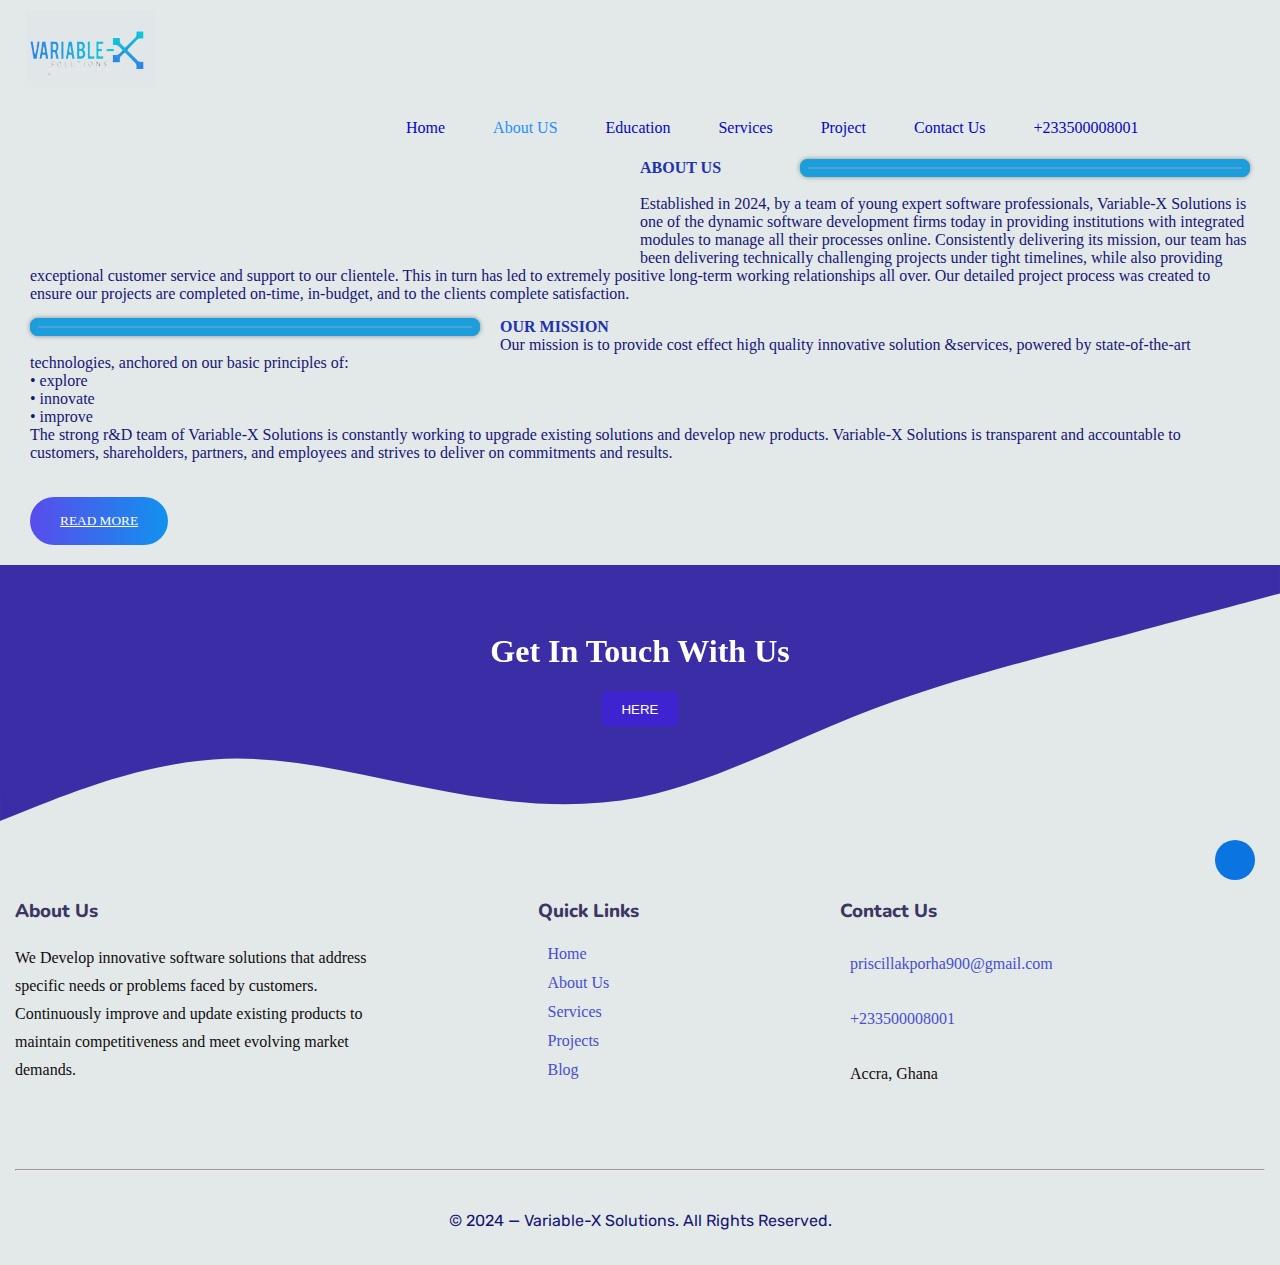
==== about.html @ bb6fa5d4 "Merge branch 'PrissyGIT:main' into main" ====
<!DOCTYPE html>
<html>

<head>
    <title>Variable-X Solutions</title>
    <meta charset="utf-8" />
    <meta name="viewport" content="width=device-width, initial-scale=1.0" />
    <!--/*font awesome icons*/-->
    <link type="text/css" rel="stylesheet" href="css/font-awesome.min.css" />

    <!--rubik font family -->
    <link href="https://fonts.googleapis.com/css2?family=Nunito:wght@400;700;800&family=Rubik:ital,wght@0,400;0,700;1,700&display=swap" rel="stylesheet">

    <!--custom css-->
    <link type="text/css" rel="stylesheet" href="css/style.css" />

    <!--media css-->
    <link type="text/css" rel="stylesheet" href="css/media.css" />

    <!--jquery ui files-->
    <link type="text/css" rel="stylesheet" href="css/jquery-ui.structure.min.css" />
    <link type="text/css" rel="stylesheet" href="css/jquery-ui.theme.min.css" />

    <!--owl carousel-->
    <link type="text/css" rel="stylesheet" href="css/owl.carousel.min.css" />
    <link type="text/css" rel="stylesheet" href="css/owl.theme.default.min.css" />


</head>

<body>

    <div id="arrow">
        <i class="fa fa-arrow-up" aria-hidden="true"></i>
    </div>

    <header id="home">
        <div class="container">
            <div class="top-bar">
                <div class="nav-col">
                    <div class="logo">
                        <img src="images/2.jpg" class="img-responsive" alt="logo" />
                    </div>
                    <!--logo-->
                 
                    <!--clear-->
                </div>
                <!--nav-col-->
                <div class="cnt-info-col">
                </div>
                <div class="clear"></div>
                <!--clear-->
            </div>
            <!--top-bar-->
        </div>
    </header>

    <section id="mobile-menu">
        <div class="container-mobile">
            <div class="mobile-logo">
                <img src="" class="img-responsive" alt="logo" />

                <div class="clear"></div>
                <!--clear-->
            </div>
            <!--nav-col-->
            <div class="cnt-info-col">
                <button type="button" id="toggle-bar"><i class="fa fa-bars"></i></button>
            </div>
            <div class="clear"></div>
            <!--clear-->
        </div>
    </section>

    <div class="menu">
        <a class="" href="index.html">Home</a>
        <a class="active" href="about.html">About US</a>
        <div class="dropdown">
            <a href="home.html" class="dropdown-btn">Education</a>
            <ul class="dropdown-content">
                <li><a href="home.html">Home</a></li>
                <li><a href="course.html">Courses</a></li>
                <li><a href="teacher.html">Teacher</a></li>
                <li><a href="contact.html">Contact</a></li>
            </ul>
        </div>
        <a href="service.html">Services</a>
        <a href="product.html">Project</a>
        <a href="#wave">Contact Us</a>
        <a href="tel:+233500008001">+233500008001</a>
    </div>

  

   

        <section id="why-choose-us">
            <div class="container">
                <div class="why-choose-col">
                    
                
                </div>
                <div class="container">
		
                    <div class="thumbanail right">
                        <img src="images/Best-Software-for-Entrepreneurs.jpg" alt="" />
                    </div>
                    <script src="https://cdn.lordicon.com/lordicon.js"></script>



                    
                    <h4>ABOUT US</h4>
                  <br>
                  <p>
                    
Established in 2024, by a team of young expert software professionals, Variable-X Solutions is one of the dynamic software development firms today in providing institutions with integrated modules to manage all their processes online. Consistently delivering its mission, our team has been delivering technically challenging projects under tight timelines, while also providing exceptional customer service and support to our clientele. This in turn has led to extremely positive long-term working relationships all over. Our
detailed project process was created to ensure our projects are completed on-time, in-budget, and to the clients complete satisfaction.
                  </p>
                    
                    <div class="thumbanail left">
                        <img src="images/Yazilim-Firmasi.jpg" alt="" />
                    </div>
                    
                    
                    <h4>OUR MISSION</h4>
                 <p>
                    Our mission is to provide cost effect high quality innovative solution &services, powered by
state-of-the-art technologies, anchored on our basic principles of:<br>
• explore <br>• innovate<br>
• improve<br>
The strong r&D team of Variable-X Solutions is constantly working to upgrade existing
solutions and develop new products. Variable-X Solutions is transparent and accountable
to customers, shareholders, partners, and employees and strives to deliver on commitments and results.
                 </p>
                 <button ><a href="images/Scan_26_Apr_2024[1]2 (1).pdf" class="pdf-button" target="_blank"> READ MORE</button></a>
                    
                    
                </div>
                
                <div class="count-col">
               
                            <!--milestone-counter-->
                        </div>
                        <!--count-sub-col-->
                        <div class="count-sub-col">
                 
                            <!--stat-info-div-->
                        </div>
                        <!--stat-info-sub-par-->
                    </div>
                    <!--stat-info-par-->
                </div>
                <!--count-col-->
                <div class="clear"></div>
            </div>
            <!--container-->
        </section>

        
     




  <div class="wave" id="wave">
    <h1>Get In Touch With Us</h1>
    <button id="contactBtn">HERE</button>
    <svg xmlns="http://www.w3.org/2000/svg" viewBox="0 0 1440 320"><path fill="#3b2da5" fill-opacity="1" d="M0,288L40,272C80,256,160,224,240,218.7C320,213,400,235,480,250.7C560,267,640,277,720,261.3C800,245,880,203,960,170.7C1040,139,1120,117,1200,96C1280,75,1360,53,1400,42.7L1440,32L1440,0L1400,0C1360,0,1280,0,1200,0C1120,0,1040,0,960,0C880,0,800,0,720,0C640,0,560,0,480,0C400,0,320,0,240,0C160,0,80,0,40,0L0,0Z"></path></svg>
           
  </div>

  <div id="contactFormContainer" class="contact-form-container">
    <div class="contact-form">
      <span id="closeBtn">&times;</span>
      <h2>Contact Us</h2>
      <form>
        <input type="text" name="name" placeholder="Your Name" required>
        <input type="email" name="email" placeholder="Your Email" required>
        <textarea name="message" placeholder="Your Message" required></textarea>
        <button type="submit">Send</button>
      </form>
    </div>
  </div>
  <script>
    document.getElementById('contactBtn').addEventListener('click', function() {
  document.getElementById('contactFormContainer').style.display = 'flex';
});

document.getElementById('closeBtn').addEventListener('click', function() {
  document.getElementById('contactFormContainer').style.display = 'none';
});

window.addEventListener('click', function(event) {
  if (event.target === document.getElementById('contactFormContainer')) {
    document.getElementById('contactFormContainer').style.display = 'none';
  }
});

  </script>




        <footer>
            <div class="container">
             
        
        
                <div class="footer-col">
                    <h3>About Us</h3>
                    <p>We Develop innovative software solutions that address specific needs or problems faced by customers.
                        Continuously improve and update existing products to maintain competitiveness and meet evolving market demands.</p>
                    <div class="social-icons-footer">
                        <i class="fa fa-facebook-square"></i>
                        <i class="fa fa-twitter-square"></i>
                        <i class="fa fa-instagram"></i>
                        <i class="fa fa-linkedin"></i>
                    </div>
                </div>
                <!--footer-col-->
                <div class="footer-col footer-2-col">
                    <h3>Quick Links</h3>
                    <ul>
                        <li><a href="#home">Home</li></a>
                        <li><a href="#why-choose-us">About Us </li></a>
                        <li><a href="#feature-sec">Services</li></a>
                        <li><a href="#project">Projects</li></a>
                        <li><a href="#blog">Blog</li></a>
                    </ul>
                </div>
                <!--footer-col-->
                <div class="footer-col">
                    <h3>Contact Us</h3>
                    <p><i class="fa fa-envelope-o"></i> <a href="mailto:demo@gmail.com">priscillakporha900@gmail.com</a></p>
                    <p><i class="fa fa-mobile-phone"></i> <a href="tel:+233500008001">+233500008001</a></p>
                    <p><i class="fa fa-map-o"></i> <span>Accra, Ghana</span></p>
                </div>
                <!--footer-col-->
                <div class="clear"></div>
                <hr class="footer-hr">
                <p class="copyright-footer">&copy; 2024 — Variable-X Solutions. All Rights Reserved.</p>
            </div>
        </footer>

        <script type="text/javascript" src="js/jquery-3.2.1.min.js"></script>
        <Script src="js/jquery-ui.min.js"></Script>
        <script src="https://rawgit.com/kottenator/jquery-circle-progress/1.2.2/dist/circle-progress.js"></script>
        <script type="text/javascript" src="js/owl.carousel.min.js"></script>
        <Script src="js/extrenaljq.js" type="text/javascript"></Script>
</body>
<script>
    $(document).ready(function() {
        $("#toggle-bar").click(function() {
            $(".menu").slideToggle(400);
        });
    });

</script>


</html>
---- css/style.css ----
* {
    margin: 0;
    padding: 0;
    box-sizing: border-box;
}
body{
    background-color: #e3e8e9;
    color: #2132ad;
}

/*Common clasess*/

#mobile-menu {
    display: none;
}

.clear {
    clear: both;
}

.common-h5 {
    color: #3b3663;
    font-size: 14px;
    font-weight: 700;
    letter-spacing: 1px;
    margin-bottom: 7px;
}

.common-h2 {
    color: #3b3663;
    font-size: 30px;
    line-height: 38px;
}

.text-center {
    text-align: center;
}

.img-responsive {
    display: block;
    max-width: 100%;
    height: auto;
}

.container {
    max-width: 1330px;
    margin: 0 auto;
    padding-left: 15px;
    padding-right: 15px;
}

a {
    font-family: 'sans-serif';
    font-weight: 400;
    color: white;
}

.active {
    background-color: #e3e8e9;
    color:  #1e90ff!important;
}

h1,
h2,
h3,
h4,
h5,
h6 {
    font-family: 'sans-serif';
    font-weight: 800;
}

p {
    font-family: 'sans-serif';
    font-weight: 400;
    color: #161676;
}

#arrow i {
    position: fixed;
    bottom: 20px;
    right: 25px;
    cursor: pointer;
    background-color: #0a75e0;
    color: #fff;
    width: 40px;
    height: 40px;
    line-height: 40px;
    text-align: center;
    border-radius: 50px;
}


.typewrite{
    font-family: 'sans-serif';
    color: #000001;
    font-weight: 700;
    
}

/* header*/
.header-bg-parent{
    background-color: #ffffff;
}

.fixed-header {
    position: fixed;
    width: 100%;
    z-index: 99;
    left: 0;
    top: 0;
    background-color: #e3e8e9;
    

    padding: 10px;
    border-radius: 5px;
    box-shadow: 10px 10px 20px #fff;
}

header {
    z-index: 1;
    position: relative;
    padding-top: 20px;
    background-color: #e3e8e9;
    color: #fff;
    padding: 10px;
    border-radius: 5px;
}

.nav-col {
    float: left;
    width: 75%;
}



.cnt-info-col {
    float: right;
    text-align: right;
    width: 25%;
}

.logo {
    float: left;
    width: 30%;
}

.menu {
    float: right;
    width: 70%;
}

.logo img {
    width: 130px;
}

.menu a {
    text-decoration: none;
    padding: 22px;
    display: inline-block;
    color: #0707c2;
    transition: all 0.5s ease;
}


.menu a:hover {
    color: #0e75dc;
}

.cnt-info-col a {
    color: #4d4d4d;
    text-decoration: none;
    margin-top: 23px;
    display: inline-block;
    font-size: 16px;
    font-weight: 400;
    transition: all 0.5s ease;
}

.cnt-info-col a:hover {
    color: #1e90ff;
}

section.header-bg-parent {
    position: relative;
    top: -83px;
}

.header-col1 {
    float: left;
    width: 35%;
    position: absolute;
    top: 30%;
    left: 11%;
}

.header-col2 {
    float: right;
    background-image: url(../images/african-american-businessman-using-laptop-posing-isolated-white-wall.jpg);
    background-position: center center;
    background-repeat: no-repeat;
    background-size: cover;
    height: 80vh;
    width: 55%;
}
#menu.show {
    display: flex;
    color: #0041c2;
  }




  .menu a:hover, .dropdown:hover .dropdown-btn {
    background-color: #e3e8e9;
}

.dropdown {
    position: relative;
    display: inline-block;
}

.dropdown-content {
    display: none;
    position: absolute;
    background-color: #b5bfc7;
    min-width: 160px;
    box-shadow: 0px 8px 16px 0px rgba(0,0,0,0.2);
    z-index: 1;
}

.dropdown-content li {
    list-style-type: none;
}

.dropdown-content li a {
    color: rgb(9, 11, 166);
    padding: 12px 16px;
    text-decoration: none;
    display: block;
}

.dropdown-content li a:hover {
    background-color: #71b0f4;
    color: white;
}

.dropdown:hover .dropdown-content {
    display: block;
}







.header-col1 h5 {
    color: #3b2da5;
    font-size: 18px;
    font-weight: 700;
    letter-spacing: 1px;
}

.header-col1 h2 {
    color: #3c25ea;
    font-size: 60px;
}

.header-col1 h2 {
    color: #2132ad;
    font-size: 60px;
    line-height: 43px;
    margin: 21px 0px 15px;
    font-weight: 700;
    letter-spacing: 1px;
}

.header-col1 p {
    font-size: 18px;
    font-weight: 400;
    line-height: 26px;
    margin: 20px 0px 0px;
}

button.common-btn {
    background: linear-gradient(90deg, #8b81ef, #0041c2);
    padding: 15px 30px;
    color: #fff;
    border: none;
    border-radius: 30px;
    font-family: "Nunito";
    font-weight: 800;
    cursor: pointer;
    margin: 20px 0px;
    transition: all 0.5s ease;
}


button.common-btn:hover {
    background: linear-gradient(180deg, #3636fa, #01091a);
}

section.header-bg-parent:after {
    
    position: absolute;
    color: #fafbfc;
    top: 250px;
    left: -140px;
    font-size: 230px;
    transform: rotate(-90deg);
    font-family: "Rubik";
    font-weight: 800;
    letter-spacing: 5px;
    z-index: -1;
}

.hedaer-bg-par-img {
    position: absolute;
    bottom: -110px;
}


/*featuer par*/

.faeture-col-par {
    background-color: #fcfcfc;
    padding: 80px 0px;
    margin-top: 40px;
}

.feature-col {
    background-color: #fff;
    padding: 30px;
    width: 18%;
    float: left;
    margin-right: 1%;
    margin-left: 1%;
    box-shadow: 2px 2px 10px #fefefe;
    border-radius: 13px;
    transition: all 0.5s ease;
    height: 285px;
}





.feature-col:hover {
    background-color: #0b66c1;
}

.feature-col:hover h3 {
    color: #fff;
}

.feature-col:hover h4 {
    color: #fff;
}

.feature-col h3 {
    font-family: 'sans-serif';
    font-size: 18px;
    font-weight: 600;
}


.feature-col img {
    width: 80px;
    height: 80px;
    margin: 30px 0px;
    overflow: hidden;
    background: transparent;
}

.feature-col h4 {
    font-size: 14px;
    font-family: 'sans-serif';
    color: #4d4d4d;
    margin-bottom: 20px;
}

/*why choose us */

.why-choose-col {
    float: left;
    width: 50%;
    padding-top: 100px;
}


.count-col {
    float: right;
    width: 50%;
}

.stat {
    float: left;
    width: 30%;
}

.stat-info-par {
    float: right;
    width: 70%;
}


.why-choose-col p {
    color: #121212;
    font-size: 16px;
    line-height: 28px;
    font-family: 'sans-serif';
    font-weight: 400;
    padding: 13px 100px 0px 0px;
}

.milestone-counter {
    margin: 25px;
}

.highlight {
    color: #3b3663;
    padding-top: 20px;
    font-family: "Nunito";
    font-weight: 800;
    font-size: 56px;
    overflow: hidden;
    display: block;
    position: relative;
}

.highlight:after {
    content: "+";
    color: #5311fa;
    position: absolute;
    top: 10px;
    right: 29px;
    font-size: 30px;
}


.stat-info-div p {
    color: #01020a;
    font-size: 16px;
    font-weight: 400;
    font-family: 'sans-serif';
    padding: 20px 0px;
}

.stat-info-sub-par {
    margin: 50px 0px 40px;
}

.stat-info-div {
    position: relative;
}

.stat-info-div:before {
    content: "s";
    border-left: 1px solid #ddd;
    position: absolute;
    height: 85px;
    font-size: 0;
    left: -14px;
}

section#why-choose-us {
    margin-top: 60px;
}

/*progress bar */


.circle {
    width: 200px;
    margin: 6px 6px 20px;
    display: inline-block;
    position: relative;
    text-align: center;
    line-height: 1.2;
}

.circle canvas {
    vertical-align: top;
    width: 120px !important;
}

.circle strong {
    position: absolute;
    top: 30px;
    left: 0;
    width: 100%;
    text-align: center;
    line-height: 40px;
    font-size: 30px;
    color: black;
}

.circle strong i {
    font-style: normal;
    font-size: 0.6em;
    font-weight: normal;
}

.circle span {
    display: block;
    color: #aaa;
    margin-top: 12px;
}

.progress-bar-col {
    float: left;
    width: 30%;
}

.progress-info-col {
    float: right;
    width: 70%;
}

.expand-img-col {
    float: left;
    width: 50%;
    margin-top: 50px;
}

.expand-img-info-col {
    float: right;
    width: 50%;
    margin-top: 100px;
}

.expand-img {
    position: relative;
}

.expand-img-info {
    position: absolute;
    top: 130px;
    left: 180px;
    color: #ffff;
}

.expand-img-info i {
    font-size: 70px;
    padding-bottom: 20px;
}

.expand-img-info h2 {
    font-size: 46px;
    font-weight: 800;
    font-family: "Nunito";
    line-height: 60px;
}

.expand-img-info a {
    color: #fff;
    font-size: 16px;
    text-decoration: none;
    padding-top: 25px;
    display: inline-block;
}

.expand-img-info i.fa.fa-long-arrow-right {
    font-size: 17px;
}

.progress-info h3 {
    color: #151b54;
    font-family: "Nunito";
    font-weight: 600;
}

.progress-info p {
    color: #ffffff;
    font-size: 16px;
    font-family: "Rubik";
    line-height: 24px;
    padding-top: 10px;
}

.progress-info {
    margin: 30px 0px 60px;
}

section#expand {
    margin: 70px 0px;
}


/*faq*/

section#faq-par {
    margin-top: 60px;
}

.faq-que-col {
    float: right;
    width: 67%;
    margin-top: 80px;
    margin-left: -10px;
}

.faq-bg-col {
    float: right;
    width: 50%;
}

.ui-accordion-header-active {
    background-image: linear-gradient(20deg, #2e1fff 0%, #4303ab 57%) !important;
    border: none !important;
}

.ui-accordion-header-active:focus {
    outline: none;
    border: none;
}

div#faq-accordion p {
    color: #696687;
    font-size: 15px;
    font-weight: 400;
    font-family: "Rubik";
    line-height: 25px;
}

.faq-img-par {
    position: relative;
    border-radius: 300px;
    width: 30%;
    height: auto;
    left: 40%;
}
.faq-img-pa{
    position: relative;
    border-radius: 300px;
}

.faq-img-info {
    position: absolute;
    top: 110px;
    left: 170px;
    color: #fff;
}

.faq-img-info a {
    color: #fff;
    text-decoration: none;
    padding-top: 20px;
    display: inline-block;
}

.faq-img-info h2 {
    font-size: 40px;
    font-family: "Nunito";
    font-weight: 800;
    line-height: 55px;
}

.faq-img-info .fa-lightbulb-o {
    font-size: 70px;
    padding-bottom: 20px;
}

.faq-img-info p {
    font-size: 18px;
    font-family: "Rubik";
    line-height: 28px;
    font-weight: 400;
    margin-bottom: 25px;
    color: #d7d7f0;
}



.faq-que-col img{
    width: 50%; /* Resize image to 50% of its original size */
    height: auto; /* Maintain aspect ratio */
    border-radius: 10%; /* Make the image look circular */
    display: block; /* Ensure the image is displayed as a block element */
    margin: 0 auto; /* Center the image */
}



div#faq-accordion h3 {
    margin-top: 5px;
}

div#faq-accordion {
    margin-top: 35px;
}

.owl-img-par {
    position: relative;
    overflow: hidden;
}

.owl-img-info {
    position: absolute;
    bottom: 20px;
    color: #fff;
    left: 25px;
}
.owl-img-info p{
    color: #ececf6;
}

.owl-img-par img {
    filter: brightness(0.8);
    transition: all 0.5s ease;
}

.owl-img-par img:hover {
    transform: scale(1.1, 1.1);
}

section#project {
    position: relative;
    margin-top: 50px;
}

.owl-carousel.owl-theme.owl-loaded.owl-drag {
    margin-top: 30px;
}

#project:before {
    content: url();
    position: absolute;
    top: -8%;
    left: 7%;
}


.faq-btn{
    color: #059DDE;
    background: linear-gradient(90deg, #8b81ef, #0041c2);
    padding: 15px 30px;
    color: #fff;
    border: none;
    border-radius: 10px;
    font-family: "Nunito";
    font-weight: 800;
    cursor: pointer;
    margin: 20px 0px;
    transition: all 0.5s ease;
}
.faq-btn:hover{
    background: linear-gradient(180deg, #3636fa, #01091a);

}

/*price table*/

#price-table {
    background-color: #fcfcfc;
    padding: 100px 120px;
    margin-top: 200px;
}

.basic-price-col {
    float: left;
    width: 30%;
    background-color: #fff;
    margin-left: 3%;
    padding: 50px;
    text-align: center;
    border-radius: 20px;
    margin-top: 40px;
}

.basic-price-info h4 {
    color: #3b3663;
    font-family: "Nunito";
    font-weight: 700;
    font-size: 24px;
}

.price p {
    color: #0000ff;
    font-family: "Nunito";
    font-weight: 600;
    font-size: 40px;
    margin: 20px 0px;
}

.price-list ul {
    list-style: none;
}

.price-list ul li {
    color: #696687;
    font-family: "Rubik";
    font-size: 17px;
    font-weight: 400;
    padding-bottom: 20px;
    cursor: pointer;
    transition: all 0.5s ease;
}

.price-list ul li:hover {
    color: #2e1fff;
}

button.price-btn {
    border: none;
    color: #fff;
    padding: 13px 40px;
    border-radius: 10px;
    background-image: linear-gradient(20deg, #0041c2 0%, #0041c2 57%) !important;
    margin-top: 20px;
    cursor: pointer;
    transition: all 0.5s ease;
}

button.price-btn:hover {
    background-image: linear-gradient(20deg,  #b6b3d4 0%, #88a6e1 57%) !important;
}

.rec-price {
    background-color: #3b3564;
}

.rec-price h4 {
    color: #fff;
}

.rec-price ul li {
    color: #fff;
}

.rec-price p {
    color: #fff;
}

/*blog css*/

.blog-col {
    float: left;
    width: 30%;
    margin-left: 3%;
    margin-top: 45px;
    overflow: hidden;
}

.blog-col span {
    color: #0f0f12;
    font-size: 14px;
    font-family: "Nunito";
    font-weight: 400;
    padding: 20px 0px 6px 0px;
    display: inline-block;
}

.blog-col h3 {
    color: #ffffff;
    font-size: 19px;
    font-family: "Nunito";
    font-weight: 800;
}

.blog-col a {
    color: #151b54;
    font-size: 13px;
    font-family: "Rubik";
    font-weight: 600;
    text-decoration: none;
    margin-top: 25px;
    display: inline-block;
}

.blog-col a {
    color: #2e1fff;
    font-size: 13px;
    font-family: "Rubik";
    font-weight: 600;
    text-decoration: none;
    margin-top: 25px;
    display: inline-block;
    position: relative;
    transition: all 0.5s ease;
}

.blog-col a:after {
    content: "\f178";
    font-family: "FontAwesome";
    margin-left: -14px;
    padding-left: 12px;
    transition: all 0.5s ease;
    visibility: hidden;
}

.blog-col a:hover:after {
    visibility: visible;
    margin-left: 14px;
}

section#blog {
    margin: 80px 0px;
}

.blog-col img {
    border-radius: 5px;
    transition: all 0.5s ease-in;
}

.blog-col img:hover {
    transform: scale(1.1, 1.1);
}

/*contact*/

#contact {
    background-image: linear-gradient(rgba(0, 0, 0, 0.5), rgba(0, 0, 0, 0.5)), url(../images/homecontact-bg.jpg);
    background-position: center center;
    background-repeat: no-repeat;
    background-size: cover;
    padding: 150px 0px;
}

.form-par {
    background-image: linear-gradient(20deg, #151b54 0%, #151b54 57%);
    padding: 30px 40px;
    width: 50%;
    margin: 0 auto;
}

.form-com {
    width: 100%;
    height: 40px;
    margin: 10px 0px;
    padding: 10px 10px;
}

.form-par h2 {
    color: #fff;
    text-align: center;
    font-size: 35px;
    font-weight: 800;
    font-family: "Nunito";
    margin-bottom: 25px;
}

input.submit-btn {
    color: #fff;
    border: none;
    background-image: linear-gradient(180deg, #059DDE 0%, #1A2E84 100%);
    padding: 14px 40px;
    margin: 20px auto 0px;
    display: block;
    cursor: pointer;
    transition: all 0.5s ease;
}

input.submit-btn:hover {
    background-image: linear-gradient(180deg, #1A2E84 0%, #059DDE 100%);
}

.footer-col {
    float: left;
    width: 30%;
    margin-right: 3%;
    margin-top: 45px;
}

.footer-2-col {
    position: relative;
    left: 110px;
}

.footer-col h3 {
    color: #3b3663;
    font-family: "Nunito";
    font-weight: 800;
    margin-bottom: 20px;
}

.footer-col p {
    color: #100e0e;
    font-size: 16px;
    font-family: 'sans-serif';
    font-weight: 400;
    line-height: 28px;
}

.footer-col i {
    color: #fff;
    background-color: #0f78e0;
    border-radius: 50px;
    width: 40px;
    height: 40px;
    line-height: 40px;
    text-align: center;
    margin-top: 25px;
    cursor: pointer;
    transition: all 0.5s ease;
}

.social-icons-footer i:hover {
    transform: translateY(-10px)
}

.footer-col.footer-2-col ul li {
    color: #fcfcfe;
    font-family: "Rubik";
    font-size: 16px;
    padding-bottom: 10px;
    font-weight: 400;
    cursor: pointer;
    transition: all 0.5s ease;
}

.footer-col.footer-2-col ul li:hover {
    padding-left: 5px;
}

.footer-col.footer-2-col ul {
    list-style: none;
}

.footer-col a {
    color: #464fcd;
    text-decoration: none;
    padding-left: 10px;
}

.footer-col span {
    padding-left: 10px;
}

p.copyright-footer {
    text-align: center;
    font-family: "Rubik";
    padding: 20px 0px;
}

hr.footer-hr {
    margin: 60px 0px 20px;
}



.wave {
    position: relative;
    text-align: center;
    color: white; /* Adjust the color as needed */
  }
  
  .wave h1 {
    position: absolute;
    top: 30%;
    left: 50%;
    transform: translate(-50%, -50%);
    font-size: 2em;
    margin: 0;
  }
  
  .wave button {
    position: absolute;
    top: 50%;
    left: 50%;
    transform: translate(-50%, -50%);
    padding: 10px 20px;
    background-color: #3e24d1; /* Adjust the color as needed */
    color: white;
    border: none;
    border-radius: 5px;
    cursor: pointer;
  }

  .wave button:hover {
    background-color: #5121ff; /* Adjust the hover color as needed */
    transform: translate(-50%, -50%) scale(1.05);
  }
  
  .wave svg {
    width: 100%;
    height: auto;
  }

.contact-form-container {
    display: none;
    position: fixed;
    top: 0;
    left: 0;
    width: 100%;
    height: 100%;
    background: rgba(0, 0, 0, 0.7);
    justify-content: center;
    align-items: center;
    animation: fadeIn 0.5s ease;
  }
  
  .contact-form {
    background: rgb(215, 215, 215);
    padding: 20px;
    border-radius: 10px;
    width: 300px;
    max-width: 80%;
    box-shadow: 0 5px 15px rgba(0, 0, 0, 0.3);
    animation: slideIn 0.5s ease;
    position: relative;
  }
  
  .contact-form h2 {
    margin-top: 0;
    color: #151b54;
  }
  
  .contact-form input,
  .contact-form textarea {
    width: 100%;
    padding: 10px;
    margin: 10px 0;
    border: 1px solid #ccc;
    border-radius: 5px;
  }
  
  .contact-form button {
    padding: 10px 20px;
    background-color: #5615aa; /* Adjust the color as needed */
    color: white;
    border: none;
    border-radius: 5px;
    cursor: pointer;
    transition: background-color 0.3s ease;
  }
  
  .contact-form button:hover {
    background-color:#5121ff; /* Adjust the hover color as needed */
  }
  
  #closeBtn {
    position: absolute;
    top: 10px;
    right: 15px;
    font-size: 24px;
    cursor: pointer;
  }
  
  @keyframes fadeIn {
    from { opacity: 0; }
    to { opacity: 1; }
  }
  
  @keyframes slideIn {
    from { transform: translateY(-100%); }
    to { transform: translateY(0); }
  }
  
/* Mobile Media Queries */
@media (max-width: 768px) {
    .wave h1 {
      font-size: 1.5em;
      top: 25%;
    }
  
    .wave button {
      top: 45%;
      padding: 8px 16px;
    }
  
    .contact-form {
      width: 90%;
    }
  }
  
  @media (max-width: 480px) {
    .wave h1 {
      font-size: 1.2em;
      top: 20%;
    }
  
    .wave button {
      top: 40%;
      padding: 6px 12px;
    }
  
    .contact-form {
      padding: 15px;
    }
  
    .contact-form h2 {
      font-size: 1.5em;
    }
  
    .contact-form input,
    .contact-form textarea {
      padding: 8px;
      margin: 8px 0;
    }
  
    #closeBtn {
      font-size: 20px;
    }
  }




 
  .container p
  {
      margin-bottom:15px;
  }
  .container button{
    background: linear-gradient(90deg, #594cec, #1192ee);
    padding: 15px 30px;
    color: #fff;
    border: none;
    border-radius: 30px;
    font-family: "Nunito";
    font-weight: 800;
    cursor: pointer;
    margin: 20px 0px;
    transition: all 0.5s ease;
}


.container button:hover {
    background: linear-gradient(180deg, #3636fa, #5584eb);
}
  
  
  .thumbanail
  {
      width:450px;
      position:relative;
      box-shadow:0 0 5px rgba(0,0,0,.4);
      background-color:#4ca2d1;
      overflow:hidden;
      border-radius:8px;
      margin-bottom:10px;
  }
  .thumbanail:before
  {
      content:'';
      position:absolute;
      top:0;
      left:0;
      width:100%;
      height:100%;
      border:8px solid #1b9edb;
      z-index:2;
      overflow:hidden;
      box-sizing:border-box;
  }
  .thumbanail img
  {
      width:100%;
      height:auto;
      border-radius:8px;
      transform:scale(1) rotate(0deg);
      transition:all .5s linear;
  }
  .thumbanail:hover img
  {
      transform:scale(1.1) rotate(-5deg);
  }
  
  
  .thumbanail.right
  {
      float:right;
      margin-left:20px;
  }
  .thumbanail.left
  {
      float:left;
      margin-right:20px;
  }
  
  @media screen and (max-width:767px)
  {
      
      .thumbanail.right
      {
          float:none;
          margin-left:0px;
      }
      .thumbanail.left
      {
          float:none;
          margin-right:0px;
      }
      .thumbanail{
          width:100%;
      }
  }
---- css/media.css ----
@media screen and (max-width:768px) {

    #home {
        display: none;
    }

    #mobile-menu {
        display: block;
        z-index: 1;
        position: relative;
    }
    .top-bar .nav-col .menu {
        display: none;
      }

    .mobile-logo {
        margin: 20px;
        float: left;
        width: 20%;
    }

    button#toggle-bar {
        padding: 10px 10px;
    }

    .cnt-info-col {
        float: right;
        text-align: right;
        width: 80%;
        margin: 0 10px;
        position: relative;
        top: -42px;
    }

    .mobile-logo img {
        width: 130px;
    }

    .menu {
        float: none;
        width: 100%;
        background-color: #e3e8e9;
        text-align: center;
        display: none;
    }

    .menu a {
        display: block;
    }

    section.header-bg-parent {
        position: relative;
        top: -123px;
    }

    .header-col1 {
        float: none;
        width: 100%;
        position: absolute;
        top: 30%;
        left: 0%;
        text-align: center;
    }

    .header-col2 {
        float: none;
        height: 100vh;
        width: 100%;
        background-blend-mode: overlay;
        background-color: rgba(0, 0, 0, 0.5);
    }

    .header-col1 h5 {
        color: #fff;
        font-size: 16px;
    }

    .header-col1 h2 {
        color: #fff;
        font-size: 36px;
        line-height: 50px;
        margin: 0px;
    }

    .header-col1 p {
        font-size: 15px;
        font-weight: 400;
        line-height: 26px;
        margin: 0;
        color: #fff;
        padding: 10px;
    }

    button.common-btn {
        padding: 13px 25px;
        font-size: 12px;
    }

    .hedaer-bg-par-img {
        display: none;
    }

    .common-h2 {
        font-size: 20px;
        line-height: 28px;
        padding: 0 60px;
    }

    .faeture-col-par {
        padding: 30px 10px;
        margin-top: 20px;
        background-color: #e8e8f5;
    }

    .feature-col {
        padding: 30px;
        width: 100%;
        float: none;
        margin-right: 0%;
        margin-left: 0%;
        box-shadow: 2px 2px 10px #fefefe;
        border-radius: 13px;
        transition: all 0.5s ease;
        height: 265px;
        text-align: center;
        margin-bottom: 20px;
    }

    .feature-col img {
        width: 80px;
        height: 80px;
        margin: 20px auto;
    }

    section#why-choose-us {
        margin-top: 0px;
    }

    .why-choose-col {
        float: none;
        width: 100%;
        padding-top: 60px;
        text-align: center;
    }

    .count-col {
        float: none;
        width: 100%;
    }

    .why-choose-col p {
        padding: 5px;
    }

    .milestone-counter {
        margin: 10px;
    }

    .stat {
        float: left;
        width: 32%;
    }

    .stat-info-par {
        float: right;
        width: 68%;
    }

    .stat-info-sub-par {
        margin: 10px 0px 10px;
    }

    .highlight {
        font-size: 26px;
    }

    section#expand {
        margin: 40px 0px;
    }

    .expand-img-col {
        float: none;
        width: 100%;
        margin-top: 50px;
        padding: 0 10px;
    }

    .expand-img-info-col {
        float: none;
        width: 100%;
        margin-top: 30px;
    }

    .expand-img-info {
        position: absolute;
        top: 50px;
        left: 100px;
        color: #ffff;
    }

    .expand-img-info i {
        font-size: 40px;
        padding-bottom: 0px;
    }

    .expand-img-info h2 {
        font-size: 30px;
        font-weight: 800;
        font-family: "Nunito";
        line-height: 40px;
        padding: 5px 0px;
    }

    .circle {
        width: 120px;
        margin: 6px 6px 20px;
        display: inline-block;
        position: relative;
        text-align: center;
        line-height: 1.2;
    }

    .circle canvas {
        vertical-align: top;
        width: 90px !important;
    }

    .circle strong {
        position: absolute;
        top: 25px;
        left: 0;
        width: 100%;
        text-align: center;
        line-height: 40px;
        font-size: 23px;
        color: black;
    }

    .progress-info {
        margin: 19px 0px 19px;
    }

    section#faq-par {
        margin-top: 40px;
    }

    .faq-que-col {
        float: none;
        width: 100%;
        margin-top: 30px;
        margin-left: 0px;
        padding: 0 20px;
        text-align: center;
    }

    .faq-bg-col {
        float: none;
        width: 100%;
        margin-top: 40px;
    }

    .faq-img-info .fa-lightbulb-o {
        font-size: 40px;
        padding-bottom: 0px;
    }

    .faq-img-info h2 {
        font-size: 20px;
        font-family: "Nunito";
        font-weight: 800;
        line-height: 25px;
        padding: 10px 0px;
    }

    .faq-img-info {
        position: absolute;
        top: 40px;
        left: 120px;
        color: #fff;
    }

    #project:before {
        display: none;
    }

    #price-table {
        background-color: #ffcfcf;
        padding: 50px 30px;
        margin-top: 20px;
    }

    .basic-price-col {
        float: none;
        width: 100%;
        margin-left: 0%;
        padding: 50px;
        text-align: center;
        border-radius: 20px;
        margin-top: 40px;
    }

    section#blog {
        margin: 30px 0px;
    }

    .blog-col {
        float: none;
        width: 100%;
        margin-left: 0%;
        margin-top: 45px;
        overflow: hidden;
        text-align: center;
    }

    #contact {
        padding: 60px 0px;
    }

    .form-par {
        background-image: linear-gradient(20deg, #ff841f 0%, #ff9721 57%);
        padding: 30px 40px;
        width: 90%;
        margin: 0 auto;
    }

    .footer-col {
        float: none;
        width: 100%;
        margin-right: 0%;
        margin-top: 45px;
        text-align: center;
    }

    .footer-2-col {
        position: relative;
        left: 0px;
    }

    hr.footer-hr {
        margin: 30px 0px 0px;
    }

}
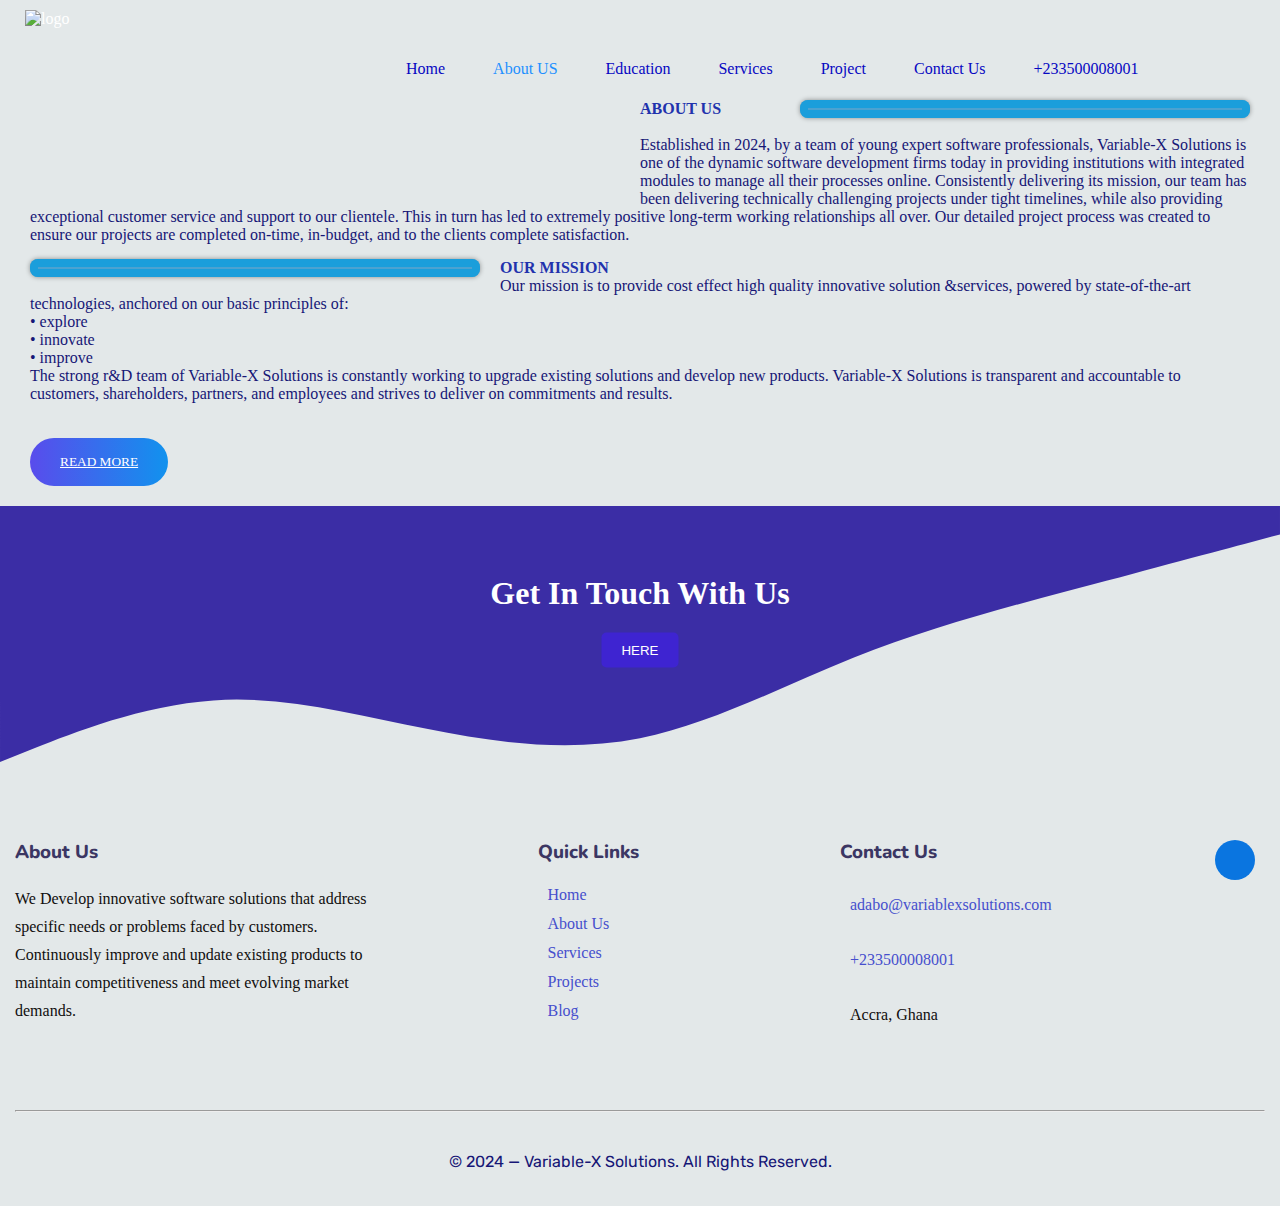
==== commit a78738b1: "Add files via upload" ====
--- a/about.html
+++ b/about.html
@@ -39,7 +39,7 @@
             <div class="top-bar">
                 <div class="nav-col">
                     <div class="logo">
-                        <img src="images/2.jpg" class="img-responsive" alt="logo" />
+                        <img src="images/48-removebg-preview.png" class="img-responsive" alt="logo" />
                     </div>
                     <!--logo-->
                  
@@ -58,7 +58,7 @@
     <section id="mobile-menu">
         <div class="container-mobile">
             <div class="mobile-logo">
-                <img src="" class="img-responsive" alt="logo" />
+                <img src="images/48-removebg-preview.png" class="img-responsive" alt="logo" />
 
                 <div class="clear"></div>
                 <!--clear-->
@@ -76,13 +76,8 @@
         <a class="" href="index.html">Home</a>
         <a class="active" href="about.html">About US</a>
         <div class="dropdown">
-            <a href="home.html" class="dropdown-btn">Education</a>
-            <ul class="dropdown-content">
-                <li><a href="home.html">Home</a></li>
-                <li><a href="course.html">Courses</a></li>
-                <li><a href="teacher.html">Teacher</a></li>
-                <li><a href="contact.html">Contact</a></li>
-            </ul>
+            <a href="education.html" class="dropdown-btn">Education</a>
+          
         </div>
         <a href="service.html">Services</a>
         <a href="product.html">Project</a>
@@ -232,7 +227,7 @@
                 <!--footer-col-->
                 <div class="footer-col">
                     <h3>Contact Us</h3>
-                    <p><i class="fa fa-envelope-o"></i> <a href="mailto:demo@gmail.com">priscillakporha900@gmail.com</a></p>
+                    <p><i class="fa fa-envelope-o"></i> <a href="mailto:adabo@variablexsolutions.com">adabo@variablexsolutions.com</a></p>
                     <p><i class="fa fa-mobile-phone"></i> <a href="tel:+233500008001">+233500008001</a></p>
                     <p><i class="fa fa-map-o"></i> <span>Accra, Ghana</span></p>
                 </div>
--- a/css/style.css
+++ b/css/style.css
@@ -196,12 +196,12 @@
 
 .header-col2 {
     float: right;
-    background-image: url(../images/african-american-businessman-using-laptop-posing-isolated-white-wall.jpg);
+    background-image: url(../images/ui-ux-designers-isometric-composition-with-small-people-creating-custom-design-web-site-3d-vector-illustration.png);
     background-position: center center;
     background-repeat: no-repeat;
     background-size: cover;
     height: 80vh;
-    width: 55%;
+    width: 45%;
 }
 #menu.show {
     display: flex;
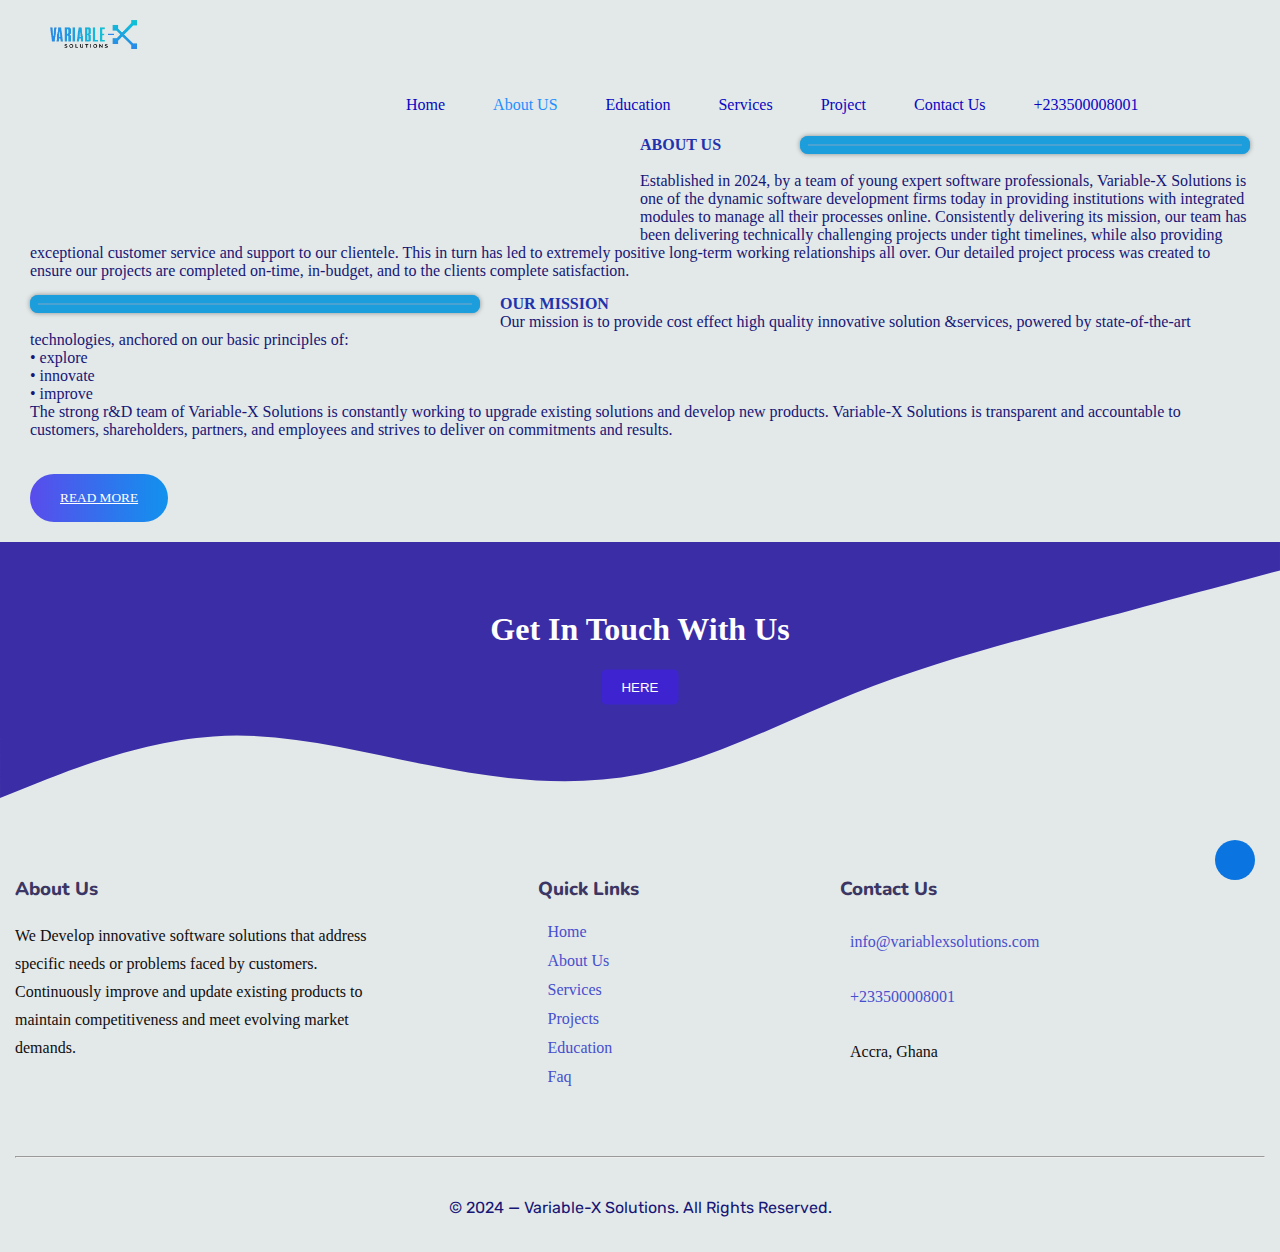
==== commit abde9a88: "Merge branch 'PrissyGIT:main' into main" ====
--- a/about.html
+++ b/about.html
@@ -217,17 +217,18 @@
                 <div class="footer-col footer-2-col">
                     <h3>Quick Links</h3>
                     <ul>
-                        <li><a href="#home">Home</li></a>
-                        <li><a href="#why-choose-us">About Us </li></a>
-                        <li><a href="#feature-sec">Services</li></a>
-                        <li><a href="#project">Projects</li></a>
-                        <li><a href="#blog">Blog</li></a>
+                        <li><a href="index.html">Home</li></a>
+                        <li><a href="about.html">About Us </li></a>
+                        <li><a href="service.html">Services</li></a>
+                        <li><a href="product.html">Projects</li></a>
+                        <li><a href="education.html">Education</li></a>
+                        <li><a href="faq.html">Faq</li></a>
                     </ul>
                 </div>
                 <!--footer-col-->
                 <div class="footer-col">
                     <h3>Contact Us</h3>
-                    <p><i class="fa fa-envelope-o"></i> <a href="mailto:adabo@variablexsolutions.com">adabo@variablexsolutions.com</a></p>
+                    <p><i class="fa fa-envelope-o"></i> <a href="mailto:info@variablexsolutions.com">info@variablexsolutions.com</a></p>
                     <p><i class="fa fa-mobile-phone"></i> <a href="tel:+233500008001">+233500008001</a></p>
                     <p><i class="fa fa-map-o"></i> <span>Accra, Ghana</span></p>
                 </div>
--- a/css/style.css
+++ b/css/style.css
@@ -1,3 +1,5 @@
+@import url('https://fonts.googleapis.com/css2?family=Nunito:wght@200;300;400;600;700&display=swap');
+
 * {
     margin: 0;
     padding: 0;
@@ -6,6 +8,7 @@
 body{
     background-color: #e3e8e9;
     color: #2132ad;
+    
 }
 
 /*Common clasess*/
@@ -101,6 +104,7 @@
 /* header*/
 .header-bg-parent{
     background-color: #ffffff;
+    
 }
 
 .fixed-header {
@@ -194,15 +198,24 @@
     left: 11%;
 }
 
+
+
 .header-col2 {
     float: right;
-    background-image: url(../images/ui-ux-designers-isometric-composition-with-small-people-creating-custom-design-web-site-3d-vector-illustration.png);
+    background-image: url(../images/0-removebg-preview.png);
     background-position: center center;
     background-repeat: no-repeat;
-    background-size: cover;
+    background-size: contain;
     height: 80vh;
     width: 45%;
 }
+
+
+
+
+
+
+
 #menu.show {
     display: flex;
     color: #0041c2;
@@ -668,7 +681,7 @@
     line-height: 28px;
     font-weight: 400;
     margin-bottom: 25px;
-    color: #d7d7f0;
+    color: #f0f0f3;
 }
 
 
@@ -1037,6 +1050,15 @@
 hr.footer-hr {
     margin: 60px 0px 20px;
 }
+
+
+
+
+
+
+
+
+
 
 
 
@@ -1287,4 +1309,5 @@
           width:100%;
       }
   }
-  
+ 
+  
--- a/css/media.css
+++ b/css/media.css
@@ -69,6 +69,13 @@
         background-blend-mode: overlay;
         background-color: rgba(0, 0, 0, 0.5);
     }
+    .header-col3 {
+        float: none;
+        height: 100vh;
+        width: 100%;
+        background-blend-mode: overlay;
+        background-color: rgba(0, 0, 0, 0.5);
+    }
 
     .header-col1 h5 {
         color: #fff;
@@ -76,7 +83,7 @@
     }
 
     .header-col1 h2 {
-        color: #fff;
+        color: #eaebf0;
         font-size: 36px;
         line-height: 50px;
         margin: 0px;
@@ -341,3 +348,45 @@
     }
 
 }
+
+@media (max-width:768px){
+
+    #menu{
+      display: initial;
+    }
+  
+    header .navbar{
+      position: absolute;
+      top:100%; left:0; right:0;
+      background:#fff;
+      border-top: .1rem solid rgba(0,0,0,.2);
+      border-bottom: .1rem solid rgba(0,0,0,.2);
+      clip-path: polygon(0 0, 100% 0, 100% 0, 0 0);
+    }
+  
+    header .navbar.active{
+      clip-path: polygon(0 0, 100% 0, 100% 100%, 0 100%);
+    }
+  
+    header .navbar a{
+      font-size: 2.5rem;
+      display: block;
+      margin:2rem 0;
+      text-align:center;
+    }
+  
+    .contact form .inputBox input{
+      width:100%;
+    }
+  
+  }
+  
+  @media (max-width:400px){
+  
+    html{
+      font-size: 50%;
+    }
+  
+  } 
+
+  
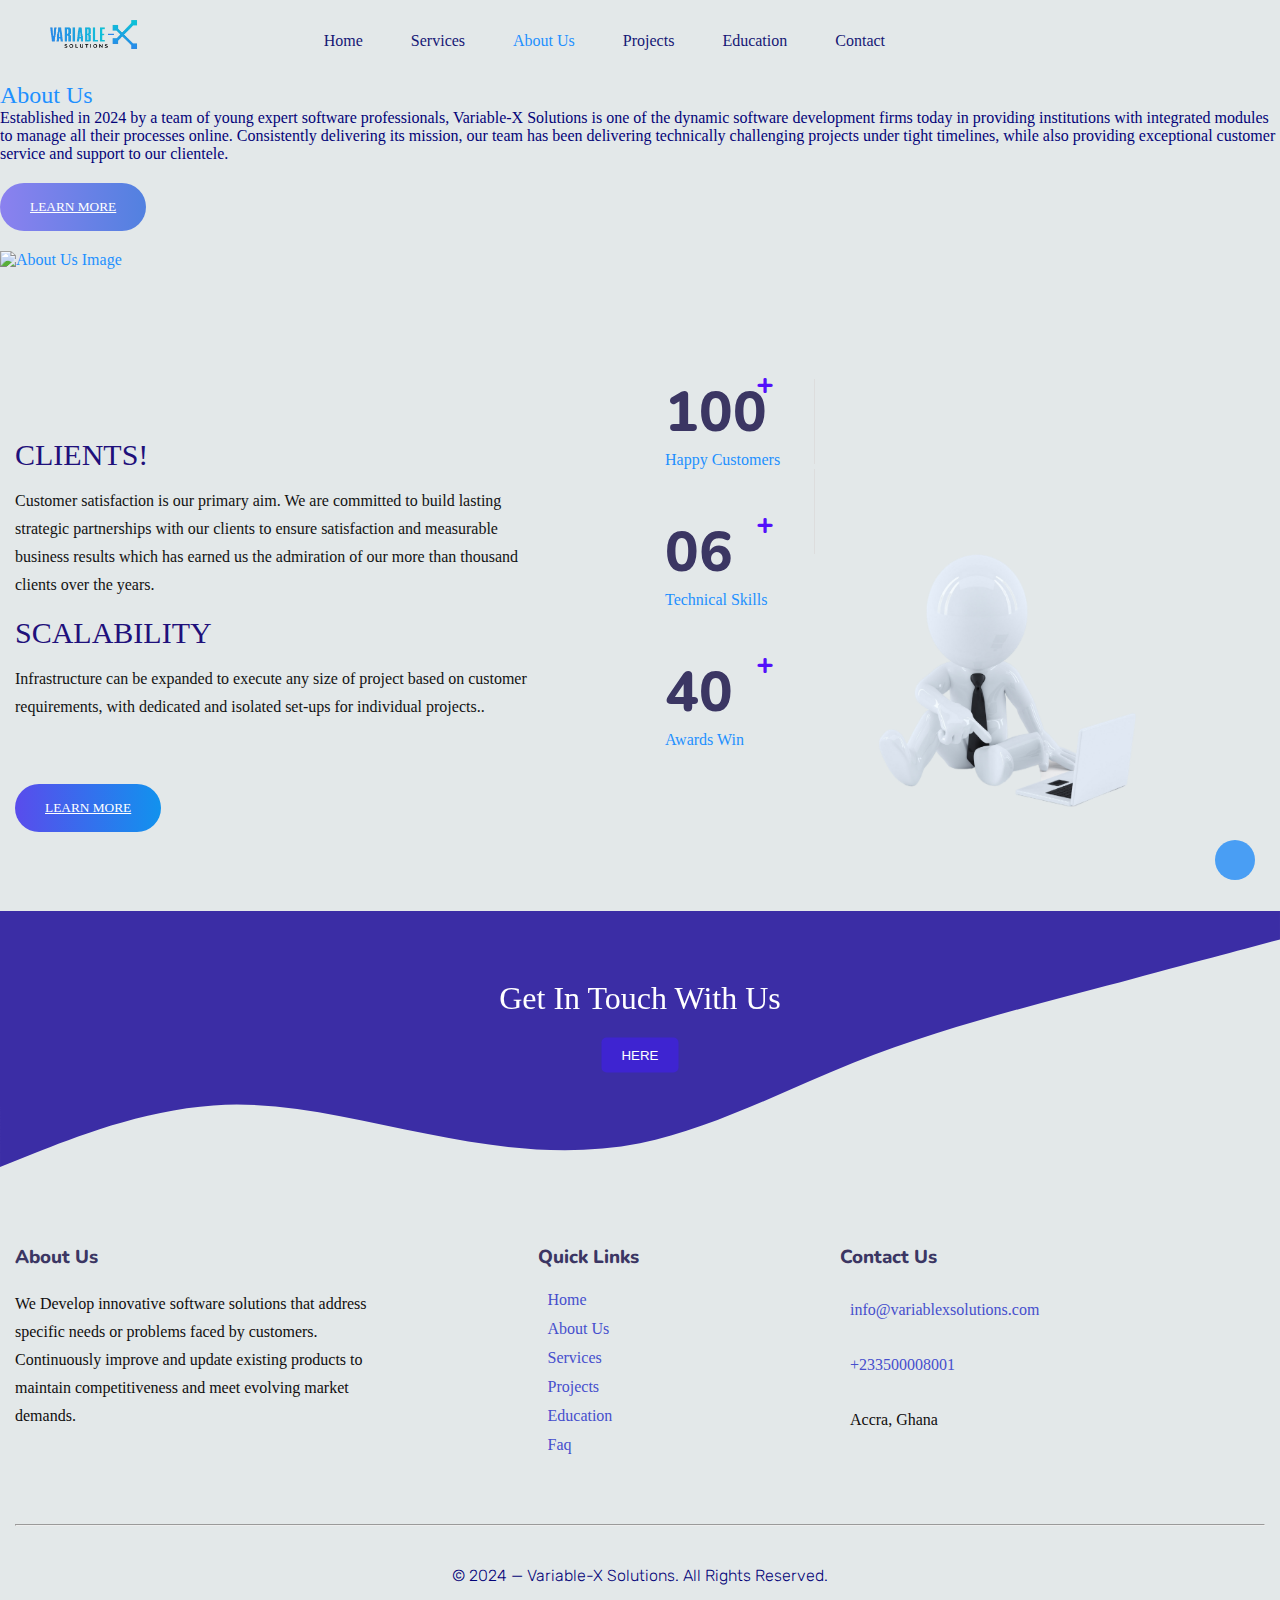
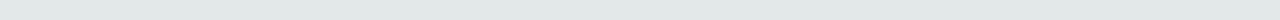
==== commit 85dbf319: "Add files via upload" ====
--- a/about.html
+++ b/about.html
@@ -29,7 +29,6 @@
 </head>
 
 <body>
-
     <div id="arrow">
         <i class="fa fa-arrow-up" aria-hidden="true"></i>
     </div>
@@ -39,10 +38,25 @@
             <div class="top-bar">
                 <div class="nav-col">
                     <div class="logo">
+                        <a href="index.html">
                         <img src="images/48-removebg-preview.png" class="img-responsive" alt="logo" />
+                    </a>
                     </div>
                     <!--logo-->
-                 
+                    <div class="menu">
+                        <a  href="index.html">Home</a>
+                        <a href="service.html">Services</a>
+                        <a  class="active" href="about.html">About Us</a>
+                        <a href="product.html">Projects</a>
+                        <a href="education.html">Education</a>
+                        <a href="#wave">Contact</a>
+                       
+
+                            
+                        
+                        
+                    </div>
+                    <div class="clear"></div>
                     <!--clear-->
                 </div>
                 <!--nav-col-->
@@ -58,8 +72,9 @@
     <section id="mobile-menu">
         <div class="container-mobile">
             <div class="mobile-logo">
+                <a href="index.html">
                 <img src="images/48-removebg-preview.png" class="img-responsive" alt="logo" />
-
+            </a>
                 <div class="clear"></div>
                 <!--clear-->
             </div>
@@ -72,88 +87,100 @@
         </div>
     </section>
 
-    <div class="menu">
-        <a class="" href="index.html">Home</a>
-        <a class="active" href="about.html">About US</a>
-        <div class="dropdown">
-            <a href="education.html" class="dropdown-btn">Education</a>
-          
-        </div>
-        <a href="service.html">Services</a>
-        <a href="product.html">Project</a>
-        <a href="#wave">Contact Us</a>
-        <a href="tel:+233500008001">+233500008001</a>
-    </div>
+   
 
   
 
-   
-
-        <section id="why-choose-us">
-            <div class="container">
-                <div class="why-choose-col">
-                    
+    <section id="about-us">
+        <div class="containers">
+            <div class="text-contents">
+                <h2>About Us</h2>
+                <p>
+                    Established in 2024 by a team of young expert software professionals, Variable-X Solutions is one of the dynamic software development firms today in providing institutions with integrated modules to manage all their processes online. Consistently delivering its mission, our team has been delivering technically challenging projects under tight timelines, while also providing exceptional customer service and support to our clientele.     </p>
+                <button class="common-btn" type="button"> <a href="images/Scan_26_Apr_2024[1]2 (1).pdf">LEARN MORE</button></a>
+
+            </div>
+            <div class="image-contents">
+                <img src="images/Best-Software-for-Entrepreneurs.jpg" alt="About Us Image">
+            </div>
+        </div>
+    </section>
+
+        
+    <section id="why-choose-us" data-aos="fade-up">
+        <div class="container" >
+            <div class="why-choose-col">
+                <h5 class="common-h5"></h5>
+                <h2 class="common-h2">CLIENTS!</h2>
+                <p>Customer satisfaction is our primary aim. We are committed to build lasting strategic partnerships with our clients to ensure satisfaction and measurable business results which has earned us the admiration of our more than thousand clients over the years.</p>
+                 <h2 class="common-h2">SCALABILITY</h2>
+                <p>                                    Infrastructure can be expanded to execute any size of project based on customer requirements, with dedicated and isolated set-ups for individual projects..</p>
+            </p>
                 
-                </div>
-                <div class="container">
-		
-                    <div class="thumbanail right">
-                        <img src="images/Best-Software-for-Entrepreneurs.jpg" alt="" />
-                    </div>
-                    <script src="https://cdn.lordicon.com/lordicon.js"></script>
-
-
-
-                    
-                    <h4>ABOUT US</h4>
-                  <br>
-                  <p>
-                    
-Established in 2024, by a team of young expert software professionals, Variable-X Solutions is one of the dynamic software development firms today in providing institutions with integrated modules to manage all their processes online. Consistently delivering its mission, our team has been delivering technically challenging projects under tight timelines, while also providing exceptional customer service and support to our clientele. This in turn has led to extremely positive long-term working relationships all over. Our
-detailed project process was created to ensure our projects are completed on-time, in-budget, and to the clients complete satisfaction.
-                  </p>
-                    
-                    <div class="thumbanail left">
-                        <img src="images/Yazilim-Firmasi.jpg" alt="" />
-                    </div>
-                    
-                    
-                    <h4>OUR MISSION</h4>
-                 <p>
-                    Our mission is to provide cost effect high quality innovative solution &services, powered by
-state-of-the-art technologies, anchored on our basic principles of:<br>
-• explore <br>• innovate<br>
-• improve<br>
-The strong r&D team of Variable-X Solutions is constantly working to upgrade existing
-solutions and develop new products. Variable-X Solutions is transparent and accountable
-to customers, shareholders, partners, and employees and strives to deliver on commitments and results.
-                 </p>
-                 <button ><a href="images/Scan_26_Apr_2024[1]2 (1).pdf" class="pdf-button" target="_blank"> READ MORE</button></a>
-                    
-                    
-                </div>
                 
-                <div class="count-col">
-               
-                            <!--milestone-counter-->
-                        </div>
-                        <!--count-sub-col-->
-                        <div class="count-sub-col">
-                 
-                            <!--stat-info-div-->
-                        </div>
-                        <!--stat-info-sub-par-->
-                    </div>
-                    <!--stat-info-par-->
-                </div>
-                <!--count-col-->
-                <div class="clear"></div>
-            </div>
-            <!--container-->
-        </section>
-
-        
-     
+                
+                <button class="common-btn" type="button"> <a href="images/Scan_26_Apr_2024[1]2 (1).pdf">LEARN MORE</button></a>
+            </div>
+            <div class="count-col">
+                <div class="stat">
+                    <div class="count-sub-col">
+                        <div class="milestone-counter">
+                            <span class="stat-count highlight">100</span>
+                            <div class="milestone-details">Happy Customers</div>
+                        </div>
+                        <!--milestone-counter-->
+                    </div>
+                    <!--count-sub-col-->
+                    <div class="count-sub-col">
+                        <div class="milestone-counter">
+                            <span class="stat-count highlight">06</span>
+                            <div class="milestone-details">Technical Skills</div>
+                        </div>
+                        <!--milestone-counter-->
+                    </div>
+                    <!--count-sub-col-->
+                    <div class="count-sub-col">
+                        <div class="milestone-counter">
+                            <span class="stat-count highlight">40</span>
+                            <div class="milestone-details">Awards Win</div>
+                        </div>
+                        <!--milestone-counter-->
+                    </div>
+                    <!--count-sub-col-->
+                </div>
+                <!--stat-->
+                <div class="stat-info-par">
+                    <div class="stat-info-sub-par">
+                        <div class="stat-info-div">
+                            <p>
+                                 </div>
+                        <!--stat-info-div-->
+                    </div>
+                    <!--stat-info-sub-par-->
+                    <div class="stat-info-sub-par">
+                        <div class="stat-info-div">
+                            <p><b> </b> <br>
+<img src="images/business-man-sitting-using-laptop.png" width="350" height="330" alt="">
+                            </div>
+                        <!--stat-info-div-->
+                    </div>
+                    <!--stat-info-sub-par-->
+                    <div class="stat-info-sub-par">
+                        <div class="stat-info-div">
+                           
+                        </div>
+                        <!--stat-info-div-->
+                    </div>
+                    <!--stat-info-sub-par-->
+                </div>
+                <!--stat-info-par-->
+            </div>
+            <!--count-col-->
+            <div class="clear"></div>
+        </div>
+        <!--container-->
+    </section>
+
 
 
 
--- a/css/style.css
+++ b/css/style.css
@@ -5,9 +5,10 @@
     padding: 0;
     box-sizing: border-box;
 }
+
 body{
     background-color: #e3e8e9;
-    color: #2132ad;
+    color: #1e90ff;
     
 }
 
@@ -22,15 +23,16 @@
 }
 
 .common-h5 {
-    color: #3b3663;
+    color: #120751;
     font-size: 14px;
     font-weight: 700;
     letter-spacing: 1px;
     margin-bottom: 7px;
 }
 
+
 .common-h2 {
-    color: #3b3663;
+    color: #1f107b;
     font-size: 30px;
     line-height: 38px;
 }
@@ -70,13 +72,13 @@
 h5,
 h6 {
     font-family: 'sans-serif';
-    font-weight: 800;
+    font-weight: 200;
 }
 
 p {
     font-family: 'sans-serif';
-    font-weight: 400;
-    color: #161676;
+    font-weight: 100;
+    color: #030378;
 }
 
 #arrow i {
@@ -84,8 +86,8 @@
     bottom: 20px;
     right: 25px;
     cursor: pointer;
-    background-color: #0a75e0;
-    color: #fff;
+    background-color: #499ef4;
+    color: #f8fafd;
     width: 40px;
     height: 40px;
     line-height: 40px;
@@ -162,7 +164,7 @@
     text-decoration: none;
     padding: 22px;
     display: inline-block;
-    color: #0707c2;
+    color: #151775;
     transition: all 0.5s ease;
 }
 
@@ -269,7 +271,7 @@
 
 
 .header-col1 h5 {
-    color: #3b2da5;
+    color: #1e90ff;
     font-size: 18px;
     font-weight: 700;
     letter-spacing: 1px;
@@ -297,7 +299,7 @@
 }
 
 button.common-btn {
-    background: linear-gradient(90deg, #8b81ef, #0041c2);
+    background: linear-gradient(90deg, #8b81ef, #5281e0);
     padding: 15px 30px;
     color: #fff;
     border: none;
@@ -311,7 +313,7 @@
 
 
 button.common-btn:hover {
-    background: linear-gradient(180deg, #3636fa, #01091a);
+    background: linear-gradient(180deg, #3636fa, #3768d0);
 }
 
 section.header-bg-parent:after {
@@ -712,7 +714,7 @@
 .owl-img-info {
     position: absolute;
     bottom: 20px;
-    color: #fff;
+    color: #ecedf5;
     left: 25px;
 }
 .owl-img-info p{
@@ -997,8 +999,8 @@
 }
 
 .footer-col i {
-    color: #fff;
-    background-color: #0f78e0;
+    color: #0d156c;
+    background-color: transparent;
     border-radius: 50px;
     width: 40px;
     height: 40px;
